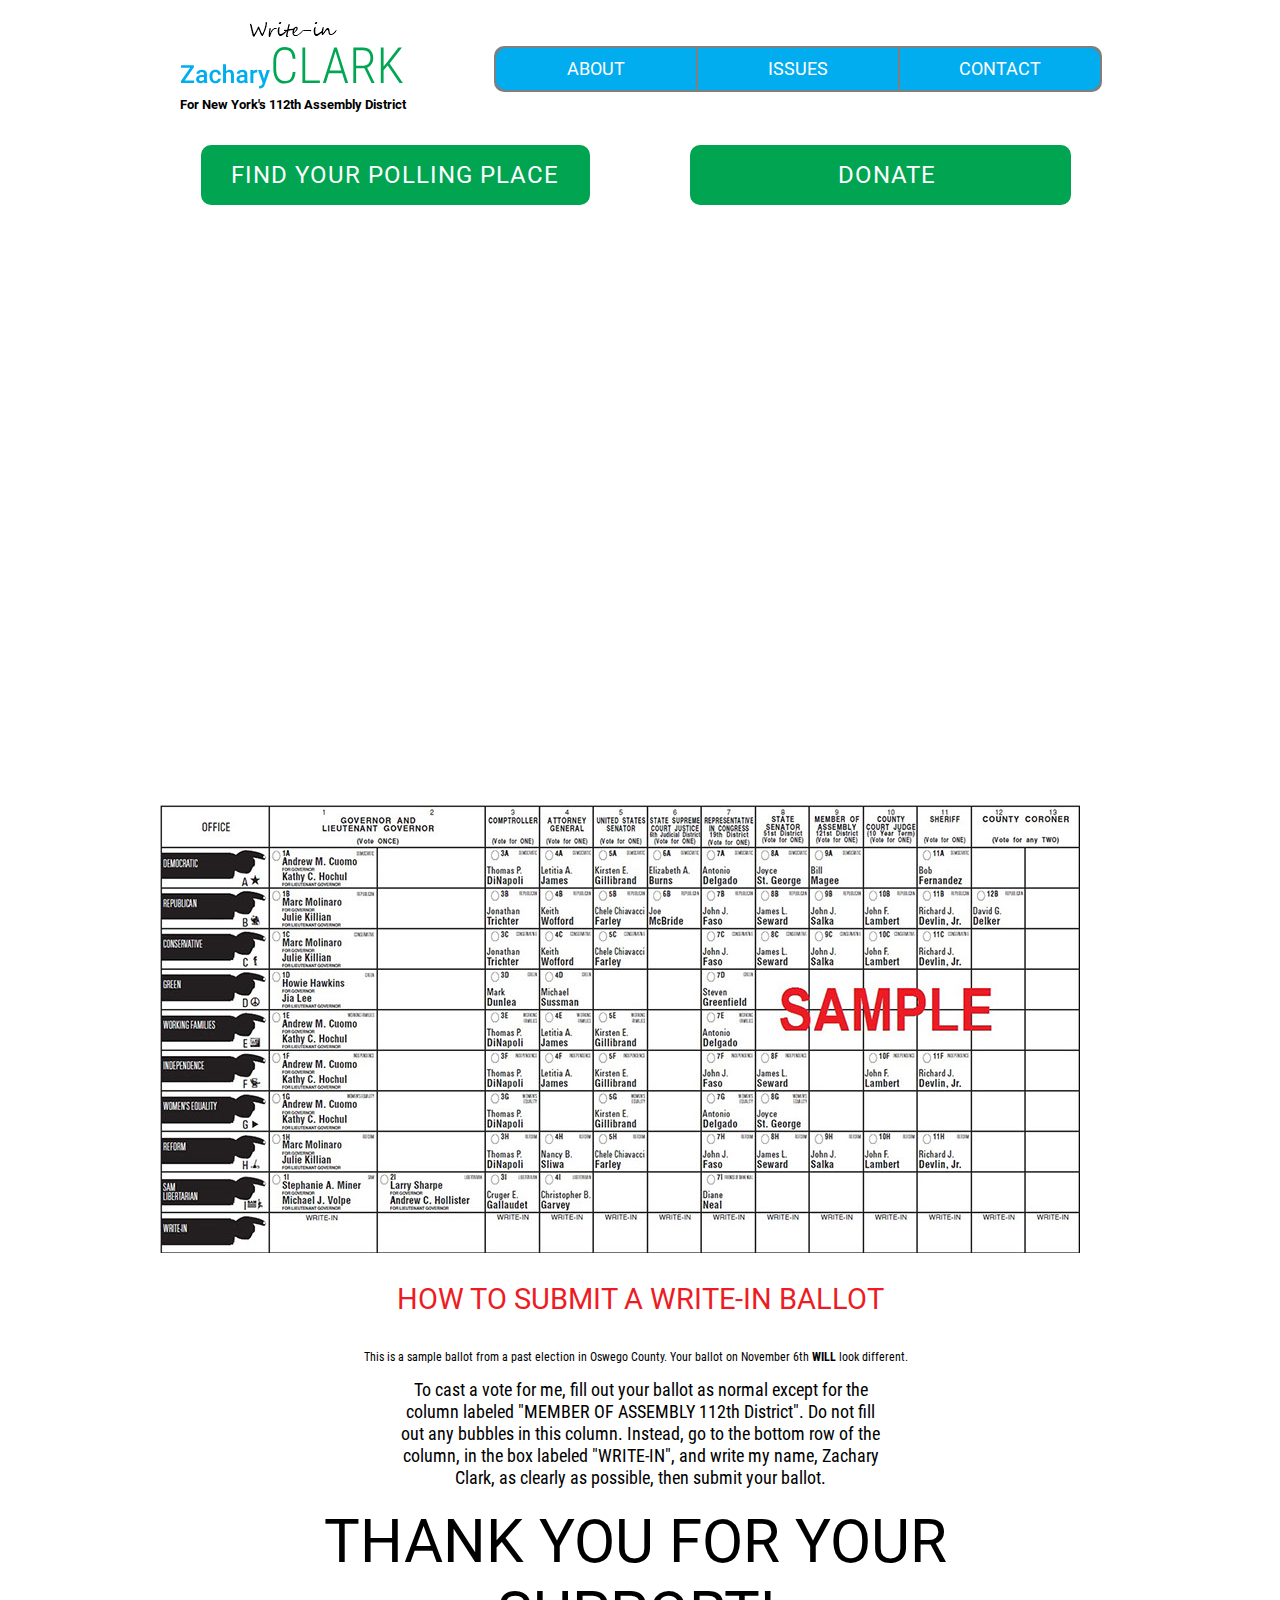
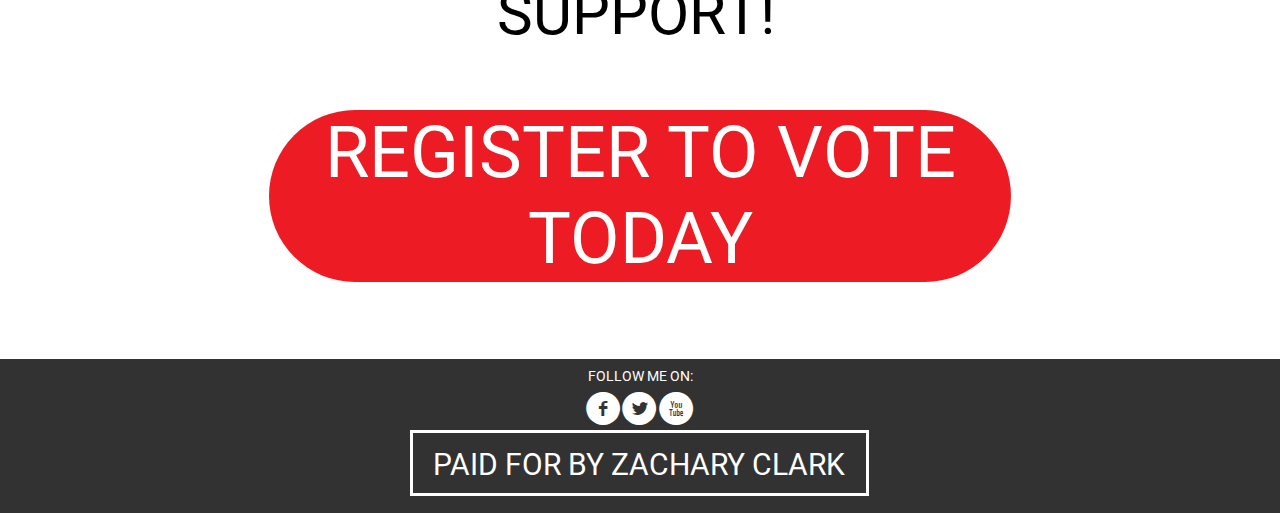
==== docs/index.html @ 94ec93c8 "Update index.html" ====
<!DOCTYPE html>
<html class="nojs html css_verticalspacer" lang="en-US">
 <head>

  <meta http-equiv="Content-type" content="text/html;charset=UTF-8"/>
  <meta name="generator" content="2018.1.0.386"/>
  <meta name="viewport" content="width=device-width, initial-scale=1.0"/>
  
  <script type="text/javascript">
   // Redirect to phone/tablet as necessary
(function(c,b,d){var a=function(){if(navigator.maxTouchPoints>1)return!0;if(window.matchMedia&&window.matchMedia("(-moz-touch-enabled)").matches)return!0;for(var a=["Webkit","Moz","O","ms","Khtml"],b=0,c=a.length;b<c;b++){var d=a[b]+"MaxTouchPoints";if(d in navigator&&navigator[d])return!0}try{return document.createEvent("TouchEvent"),!0}catch(f){}return!1}(),f=function(a){a+="=";for(var b=document.cookie.split(";"),c=0;c<b.length;c++){for(var d=b[c];d.charAt(0)==" ";)d=d.substring(1,d.length);if(d.indexOf(a)==
0)return d.substring(a.length,d.length)}return null};if(f("inbrowserediting")!="true"){var h,f=f("devicelock");f=="phone"&&d?h=d:f=="tablet"&&b&&(h=b);if(f!=c&&!h)if(window.matchMedia)window.matchMedia("(max-device-width: 415px)").matches&&d?h=d:window.matchMedia("(max-device-width: 960px)").matches&&b&&a&&(h=b);else{var c=Math.min(screen.width,screen.height)/(window.devicePixelRatio||1),f=window.screen.systemXDPI||0,g=window.screen.systemYDPI||0,f=f>0&&g>0?Math.min(screen.width/f,screen.height/g):
0;(c<=370||f!=0&&f<=3)&&d?h=d:c<=960&&b&&a&&(h=b)}if(h)document.location=h+(document.location.search||"")+(document.location.hash||""),document.write('<style type="text/css">body {visibility:hidden}</style>')}})("desktop","","phone/index.html");

// Update the 'nojs'/'js' class on the html node
document.documentElement.className = document.documentElement.className.replace(/\bnojs\b/g, 'js');

// Check that all required assets are uploaded and up-to-date
if(typeof Muse == "undefined") window.Muse = {}; window.Muse.assets = {"required":["museutils.js", "museconfig.js", "jquery.watch.js", "require.js", "index.css"], "outOfDate":[]};
</script>
  
  <link media="only screen and (max-width: 370px)" rel="alternate" href="http://ZacharyClarkForNY112.com/phone/index.html"/>
  <title>Home</title>
  <!-- CSS -->
  <link rel="stylesheet" type="text/css" href="css/site_global.css?crc=444006867"/>
  <link rel="stylesheet" type="text/css" href="css/master_a-master.css?crc=4269943017"/>
  <link rel="stylesheet" type="text/css" href="css/index.css?crc=145425367" id="pagesheet"/>
    <!--/*

*/
-->
 </head>
 <body>

  <div class="clearfix borderbox" id="page"><!-- group -->
   <div class="clearfix grpelem" id="ppu144"><!-- column -->
    <div class="clearfix colelem" id="pu144"><!-- group -->
     <div class="clip_frame grpelem" id="u144"><!-- svg -->
      <img class="svg svg_mar" id="u142" src="images/pasted-svg-125733x31.svg?crc=4185129026" onload="this.style.height=(this.offsetWidth*57/224)+'px'" alt="" data-mu-svgfallback="images/pasted%20svg%20125733x31_poster_.png?crc=4145776174" data-heightwidthratio="0.2544642857142857" data-image-width="224" data-image-height="57"/>
     </div>
     <div class="rounded-corners clearfix grpelem" id="u466"><!-- group -->
      <a class="nonblock nontext rounded-corners clearfix grpelem" id="u469" href="meet-zachary.html"><!-- group --><div class="clearfix grpelem" id="u478-4"><!-- content --><h1><span id="u478">ABOUT</span></h1></div></a>
      <a class="nonblock nontext clearfix grpelem" id="u472" href="issues.html"><!-- group --><div class="clearfix grpelem" id="u481-4"><!-- content --><h1><span id="u481">ISSUES</span></h1></div></a>
      <a class="nonblock nontext rounded-corners clearfix grpelem" id="u475" href="contact.html"><!-- group --><div class="clearfix grpelem" id="u490-4"><!-- content --><h1><span id="u490">CONTACT</span></h1></div></a>
     </div>
     <img class="grpelem" id="u493-4" alt="Write-in" src="images/u493-4.png?crc=529679732" data-image-width="147"/><!-- rasterized frame -->
     <div class="clearfix grpelem" id="u497-4"><!-- content -->
      <p>For New York's 112th Assembly District</p>
     </div>
     <a class="nonblock nontext Button ButtonSelected grpelem" id="buttonu421" href="index.html" data-visibility="changed" style="visibility:hidden"><!-- container box --></a>
    </div>
    <div class="clearfix colelem" id="pbuttonu445"><!-- group -->
     <a class="nonblock nontext Button rounded-corners clearfix grpelem" id="buttonu445" href="https://voterlookup.elections.ny.gov/votersearch.aspx" data-visibility="changed" style="visibility:hidden" data-sizePolicy="fluidWidth" data-pintopage="page_fixedCenter"><!-- container box --><div class="clearfix grpelem" id="u446-4"><!-- content --><h2>FIND YOUR POLLING PLACE</h2></div></a>
     <a class="nonblock nontext Button rounded-corners clearfix grpelem" id="buttonu439" href="http://paypal.me/ZacharyClarkForNY112" data-visibility="changed" style="visibility:hidden"><!-- container box --><div class="clearfix grpelem" id="u440-4"><!-- content --><h2>DONATE</h2></div></a>
    </div>
    <div align="center" style="color:#FFFFFF";><!-- group -->
     <h1>space</h1>
    </div>
    <div align="center" style="color:#FFFFFF";><!-- group -->
     <h1>space</h1>
    </div>
    <div align="center" style="color:#FFFFFF";><!-- group -->
     <h1>space</h1>
    </div>
    <div align="center" style="color:#FFFFFF";><!-- group -->
     <h1>space</h1>
    </div>
    <div align="center" style="color:#FFFFFF";><!-- group -->
     <h1>space</h1>
    </div>
    <div align="center" style="color:#FFFFFF";><!-- group -->
     <h1>space</h1>
    </div>
    <div align="center" style="color:#FFFFFF";><!-- group -->
     <h1>space</h1>
    </div>
    <div align="center" style="color:#FFFFFF";><!-- group -->
     <h1>space</h1>
    </div>
    <div align="center"><!-- image -->
      <iframe width="720" height="480" src="https://www.youtube.com/embed/7cshYTzBGks" frameborder="0" allow="accelerometer; autoplay; encrypted-media; gyroscope; picture-in-picture" allowfullscreen></iframe>
    </div>
    <div align="center" style="color:#FFFFFF";><!-- group -->
     <h1>space</h1>
    </div>
    <div align="center" style="color:#FFFFFF";><!-- group -->
     <h1>space</h1>
    </div>
    <div align="center" style="color:#FFFFFF";><!-- group -->
     <h1>space</h1>
    </div>
    <div class="clearfix colelem" id="pu585-4"><!-- group -->
      <img class="block" id="u548_img" src="images/sample%20ballot.jpg?crc=59678370" alt="" data-heightwidthratio="0.48695652173913045" data-image-width="920" data-image-height="448"/>
    </div>
    <div class="clearfix colelem" id="pu545-4"><!-- group -->
     <div class="clearfix grpelem" id="u545-4"><!-- content -->
      <h1>HOW TO SUBMIT A WRITE-IN BALLOT</h1>
     </div>
    </div>
    <div class="clearfix colelem" id="u558-6"><!-- content -->
     <h3>This is a sample ballot from a past election in Oswego County. Your ballot on November 6th <span id="u558-2">WILL</span> look different.</h3>
    </div>
    <div class="clearfix colelem" id="u568-4"><!-- content -->
     <p>To cast a vote for me, fill out your ballot as normal except for the column labeled &quot;MEMBER OF ASSEMBLY 112th District&quot;. Do not fill out any bubbles in this column. Instead, go to the bottom row of the column, in the box labeled &quot;WRITE-IN&quot;, and write my name, Zachary Clark, as clearly as possible, then submit your ballot.</p>
    </div>
    <div class="clearfix colelem" id="u571-4"><!-- content -->
     <p>THANK YOU FOR YOUR SUPPORT!</p>
    </div>
    <div class="rounded-corners clearfix colelem" id="u578"><!-- group -->
     <a class="nonblock nontext clearfix grpelem" id="u581-4" href="https://voterreg.dmv.ny.gov/MotorVoter/"><!-- content --><h2><span id="u581">REGISTER TO VOTE TODAY</span></h2></a>
    </div>
   </div>
   <div class="verticalspacer" data-offset-top="1264" data-content-above-spacer="1263" data-content-below-spacer="154" data-sizePolicy="fixed" data-pintopage="page_fixedLeft"></div>
   <div class="browser_width grpelem" id="u427-bw">
    <div id="u427"><!-- column -->
     <div class="clearfix" id="u427_align_to_page">
      <div class="clearfix colelem" id="u1138-4"><!-- content -->
       <p><span id="u1138">FOLLOW ME ON:</span></p>
      </div>
      <div class="clearfix colelem" id="pu430"><!-- group -->
       <div class="grpelem" id="u430"><!-- simple frame --></div>
       <div class="clearfix grpelem" id="u433-4"><!-- content -->
        <p>PAID FOR BY ZACHARY CLARK</p>
       </div>
       <div class="clearfix grpelem" id="u1147-4"><!-- content -->
        <p>l</p>
       </div>
       <div class="clearfix grpelem" id="u1164-4"><!-- content -->
        <p>x</p>
       </div>
       <div class="clearfix grpelem" id="u1167-4"><!-- content -->
        <p>f</p>
       </div>
      </div>
     </div>
    </div>
   </div>
  </div>
  <!-- Other scripts -->
  <script type="text/javascript">
   // Decide whether to suppress missing file error or not based on preference setting
var suppressMissingFileError = false
</script>
  <script type="text/javascript">
   window.Muse.assets.check=function(c){if(!window.Muse.assets.checked){window.Muse.assets.checked=!0;var b={},d=function(a,b){if(window.getComputedStyle){var c=window.getComputedStyle(a,null);return c&&c.getPropertyValue(b)||c&&c[b]||""}if(document.documentElement.currentStyle)return(c=a.currentStyle)&&c[b]||a.style&&a.style[b]||"";return""},a=function(a){if(a.match(/^rgb/))return a=a.replace(/\s+/g,"").match(/([\d\,]+)/gi)[0].split(","),(parseInt(a[0])<<16)+(parseInt(a[1])<<8)+parseInt(a[2]);if(a.match(/^\#/))return parseInt(a.substr(1),
16);return 0},f=function(f){for(var g=document.getElementsByTagName("link"),j=0;j<g.length;j++)if("text/css"==g[j].type){var l=(g[j].href||"").match(/\/?css\/([\w\-]+\.css)\?crc=(\d+)/);if(!l||!l[1]||!l[2])break;b[l[1]]=l[2]}g=document.createElement("div");g.className="version";g.style.cssText="display:none; width:1px; height:1px;";document.getElementsByTagName("body")[0].appendChild(g);for(j=0;j<Muse.assets.required.length;){var l=Muse.assets.required[j],k=l.match(/([\w\-\.]+)\.(\w+)$/),i=k&&k[1]?
k[1]:null,k=k&&k[2]?k[2]:null;switch(k.toLowerCase()){case "css":i=i.replace(/\W/gi,"_").replace(/^([^a-z])/gi,"_$1");g.className+=" "+i;i=a(d(g,"color"));k=a(d(g,"backgroundColor"));i!=0||k!=0?(Muse.assets.required.splice(j,1),"undefined"!=typeof b[l]&&(i!=b[l]>>>24||k!=(b[l]&16777215))&&Muse.assets.outOfDate.push(l)):j++;g.className="version";break;case "js":j++;break;default:throw Error("Unsupported file type: "+k);}}c?c().jquery!="1.8.3"&&Muse.assets.outOfDate.push("jquery-1.8.3.min.js"):Muse.assets.required.push("jquery-1.8.3.min.js");
g.parentNode.removeChild(g);if(Muse.assets.outOfDate.length||Muse.assets.required.length)g="Some files on the server may be missing or incorrect. Clear browser cache and try again. If the problem persists please contact website author.",f&&Muse.assets.outOfDate.length&&(g+="\nOut of date: "+Muse.assets.outOfDate.join(",")),f&&Muse.assets.required.length&&(g+="\nMissing: "+Muse.assets.required.join(",")),suppressMissingFileError?(g+="\nUse SuppressMissingFileError key in AppPrefs.xml to show missing file error pop up.",console.log(g)):alert(g)};location&&location.search&&location.search.match&&location.search.match(/muse_debug/gi)?
setTimeout(function(){f(!0)},5E3):f()}};
var muse_init=function(){require.config({baseUrl:""});require(["jquery","museutils","whatinput","jquery.watch"],function(c){var $ = c;$(document).ready(function(){try{
window.Muse.assets.check($);/* body */
Muse.Utils.transformMarkupToFixBrowserProblemsPreInit();/* body */
Muse.Utils.prepHyperlinks(true);/* body */
Muse.Utils.resizeHeight('.browser_width');/* resize height */
Muse.Utils.requestAnimationFrame(function() { $('body').addClass('initialized'); });/* mark body as initialized */
Muse.Utils.makeButtonsVisibleAfterSettingMinWidth();/* body */
Muse.Utils.fullPage('#page');/* 100% height page */
Muse.Utils.showWidgetsWhenReady();/* body */
Muse.Utils.transformMarkupToFixBrowserProblems();/* body */
}catch(b){if(b&&"function"==typeof b.notify?b.notify():Muse.Assert.fail("Error calling selector function: "+b),false)throw b;}})})};

</script>
  <!-- RequireJS script -->
  <script src="scripts/require.js?crc=7928878" type="text/javascript" async data-main="scripts/museconfig.js?crc=4286661555" onload="if (requirejs) requirejs.onError = function(requireType, requireModule) { if (requireType && requireType.toString && requireType.toString().indexOf && 0 <= requireType.toString().indexOf('#scripterror')) window.Muse.assets.check(); }" onerror="window.Muse.assets.check();"></script>
   </body>
</html>
---- docs/css/site_global.css ----
html{min-height:100%;min-width:100%;-ms-text-size-adjust:none;}body,div,dl,dt,dd,ul,ol,li,nav,h1,h2,h3,h4,h5,h6,pre,code,form,fieldset,legend,input,button,textarea,p,blockquote,th,td,a{margin:0px;padding:0px;border-width:0px;border-style:solid;border-color:transparent;-webkit-transform-origin:left top;-ms-transform-origin:left top;-o-transform-origin:left top;transform-origin:left top;background-repeat:no-repeat;}button.submit-btn{-moz-box-sizing:content-box;-webkit-box-sizing:content-box;box-sizing:content-box;}.transition{-webkit-transition-property:background-image,background-position,background-color,border-color,border-radius,color,font-size,font-style,font-weight,letter-spacing,line-height,text-align,box-shadow,text-shadow,opacity;transition-property:background-image,background-position,background-color,border-color,border-radius,color,font-size,font-style,font-weight,letter-spacing,line-height,text-align,box-shadow,text-shadow,opacity;}.transition *{-webkit-transition:inherit;transition:inherit;}table{border-collapse:collapse;border-spacing:0px;}fieldset,img{border:0px;border-style:solid;-webkit-transform-origin:left top;-ms-transform-origin:left top;-o-transform-origin:left top;transform-origin:left top;}address,caption,cite,code,dfn,em,strong,th,var,optgroup{font-style:inherit;font-weight:inherit;}del,ins{text-decoration:none;}li{list-style:none;}caption,th{text-align:left;}h1,h2,h3,h4,h5,h6{font-size:100%;font-weight:inherit;}input,button,textarea,select,optgroup,option{font-family:inherit;font-size:inherit;font-style:inherit;font-weight:inherit;}.form-grp input,.form-grp textarea{-webkit-appearance:none;-webkit-border-radius:0;}body{font-family:Arial, Helvetica Neue, Helvetica, sans-serif;text-align:left;font-size:14px;line-height:17px;word-wrap:break-word;text-rendering:optimizeLegibility;-moz-font-feature-settings:'liga';-ms-font-feature-settings:'liga';-webkit-font-feature-settings:'liga';font-feature-settings:'liga';}a:link{color:#0000FF;text-decoration:underline;}a:visited{color:#800080;text-decoration:underline;}a:hover{color:#0000FF;text-decoration:underline;}a:active{color:#EE0000;text-decoration:underline;}a.nontext{color:black;text-decoration:none;font-style:normal;font-weight:normal;}.normal_text{color:#000000;direction:ltr;font-family:Arial, Helvetica Neue, Helvetica, sans-serif;font-size:14px;font-style:normal;font-weight:normal;letter-spacing:0px;line-height:17px;text-align:left;text-decoration:none;text-indent:0px;text-transform:none;vertical-align:0px;padding:0px;}.list0 li:before{position:absolute;right:100%;letter-spacing:0px;text-decoration:none;font-weight:normal;font-style:normal;}.rtl-list li:before{right:auto;left:100%;}.nls-None > li:before,.nls-None .list3 > li:before,.nls-None .list6 > li:before{margin-right:6px;content:'•';}.nls-None .list1 > li:before,.nls-None .list4 > li:before,.nls-None .list7 > li:before{margin-right:6px;content:'○';}.nls-None,.nls-None .list1,.nls-None .list2,.nls-None .list3,.nls-None .list4,.nls-None .list5,.nls-None .list6,.nls-None .list7,.nls-None .list8{padding-left:34px;}.nls-None.rtl-list,.nls-None .list1.rtl-list,.nls-None .list2.rtl-list,.nls-None .list3.rtl-list,.nls-None .list4.rtl-list,.nls-None .list5.rtl-list,.nls-None .list6.rtl-list,.nls-None .list7.rtl-list,.nls-None .list8.rtl-list{padding-left:0px;padding-right:34px;}.nls-None .list2 > li:before,.nls-None .list5 > li:before,.nls-None .list8 > li:before{margin-right:6px;content:'-';}.nls-None.rtl-list > li:before,.nls-None .list1.rtl-list > li:before,.nls-None .list2.rtl-list > li:before,.nls-None .list3.rtl-list > li:before,.nls-None .list4.rtl-list > li:before,.nls-None .list5.rtl-list > li:before,.nls-None .list6.rtl-list > li:before,.nls-None .list7.rtl-list > li:before,.nls-None .list8.rtl-list > li:before{margin-right:0px;margin-left:6px;}.TabbedPanelsTab{white-space:nowrap;}.MenuBar .MenuBarView,.MenuBar .SubMenuView{display:block;list-style:none;}.MenuBar .SubMenu{display:none;position:absolute;}.NoWrap{white-space:nowrap;word-wrap:normal;}.rootelem{margin-left:auto;margin-right:auto;}.colelem{display:inline;float:left;clear:both;}.clearfix:after{content:"\0020";visibility:hidden;display:block;height:0px;clear:both;}*:first-child+html .clearfix{zoom:1;}.clip_frame{overflow:hidden;}.popup_anchor{position:relative;width:0px;height:0px;}.allow_click_through *{pointer-events:auto;}.popup_element{z-index:100000;}.svg{display:block;vertical-align:top;}span.wrap{content:'';clear:left;display:block;}span.actAsInlineDiv{display:inline-block;}.position_content,.excludeFromNormalFlow{float:left;}.preload_images{position:absolute;overflow:hidden;left:-9999px;top:-9999px;height:1px;width:1px;}.preload{height:1px;width:1px;}.animateStates{-webkit-transition:0.3s ease-in-out;-moz-transition:0.3s ease-in-out;-o-transition:0.3s ease-in-out;transition:0.3s ease-in-out;}[data-whatinput="mouse"] *:focus,[data-whatinput="touch"] *:focus,input:focus,textarea:focus{outline:none;}textarea{resize:none;overflow:auto;}.allow_click_through,.fld-prompt{pointer-events:none;}.wrapped-input{position:absolute;top:0px;left:0px;background:transparent;border:none;}.submit-btn{z-index:50000;cursor:pointer;}.anchor_item{width:22px;height:18px;}.MenuBar .SubMenuVisible,.MenuBarVertical .SubMenuVisible,.MenuBar .SubMenu .SubMenuVisible,.popup_element.Active,span.actAsPara,.actAsDiv,a.nonblock.nontext,img.block{display:block;}.widget_invisible,.js .invi,.js .mse_pre_init{visibility:hidden;}.ose_ei{visibility:hidden;z-index:0;}.no_vert_scroll{overflow-y:hidden;}.always_vert_scroll{overflow-y:scroll;}.always_horz_scroll{overflow-x:scroll;}.fullscreen{overflow:hidden;left:0px;top:0px;position:fixed;height:100%;width:100%;-moz-box-sizing:border-box;-webkit-box-sizing:border-box;-ms-box-sizing:border-box;box-sizing:border-box;}.fullwidth{position:absolute;}.borderbox{-moz-box-sizing:border-box;-webkit-box-sizing:border-box;-ms-box-sizing:border-box;box-sizing:border-box;}.scroll_wrapper{position:absolute;overflow:auto;left:0px;right:0px;top:0px;bottom:0px;padding-top:0px;padding-bottom:0px;margin-top:0px;margin-bottom:0px;}.browser_width > *{position:absolute;left:0px;right:0px;}.grpelem,.accordion_wrapper{display:inline;float:left;}.fld-checkbox input[type=checkbox],.fld-radiobutton input[type=radio]{position:absolute;overflow:hidden;clip:rect(0px, 0px, 0px, 0px);height:1px;width:1px;margin:-1px;padding:0px;border:0px;}.fld-checkbox input[type=checkbox] + label,.fld-radiobutton input[type=radio] + label{display:inline-block;background-repeat:no-repeat;cursor:pointer;float:left;width:100%;height:100%;}.pointer_cursor,.fld-recaptcha-mode,.fld-recaptcha-refresh,.fld-recaptcha-help{cursor:pointer;}p,h1,h2,h3,h4,h5,h6,ol,ul,span.actAsPara{max-height:1000000px;}.superscript{vertical-align:super;font-size:66%;line-height:0px;}.subscript{vertical-align:sub;font-size:66%;line-height:0px;}.horizontalSlideShow{-ms-touch-action:pan-y;touch-action:pan-y;}.verticalSlideShow{-ms-touch-action:pan-x;touch-action:pan-x;}.colelem100,.verticalspacer{clear:both;}.list0 li,.MenuBar .MenuItemContainer,.SlideShowContentPanel .fullscreen img,.css_verticalspacer .verticalspacer{position:relative;}.popup_element.Inactive,.js .disn,.js .an_invi,.hidden,.breakpoint{display:none;}#muse_css_mq{position:absolute;display:none;background-color:#FFFFFE;}.fluid_height_spacer{width:0.01px;}.muse_check_css{display:none;position:fixed;}@media screen and (-webkit-min-device-pixel-ratio:0){body{text-rendering:auto;}}
---- docs/css/master_a-master.css ----
#buttonu421.ButtonSelected,#u144{background-color:transparent;}#u142{display:block;}#u466{border-style:solid;border-width:2px;border-color:#7F7F7F;background-color:#7F7F7F;border-radius:10px;}#u469{background-color:#01ACEF;border-radius:10px 0px 0px 10px ;}#u472{background-color:#01ACEF;}#u475{background-color:#01ACEF;border-radius:0px 10px 10px 0px ;}#u469:hover,#u472:hover,#u475:hover{background-color:#7F7F7F;}#u478-4,#u481-4,#u490-4{background-color:transparent;color:#FFFFFF;text-align:center;font-size:18px;line-height:22px;font-family:'__Roboto_5';font-weight:400;}#u493-4{display:block;vertical-align:top;}#u497-4{background-color:transparent;line-height:16px;font-size:13px;font-family:'__Roboto_5';font-weight:700;}#buttonu421{border-color:#787878;background-color:transparent;opacity:0;-ms-filter:"progid:DXImageTransform.Microsoft.Alpha(Opacity=0)";filter:alpha(opacity=0);}#buttonu421:hover{background-color:#141414;}#u427{background-color:#323232;}#u427_align_to_page{max-width:960px;}#u1138-4{background-color:transparent;color:#FFFFFF;text-align:center;font-family:'__Roboto_5';font-weight:400;}#u478,#u481,#u490,#u1138{color:#FFFFFF;}#u430{border-style:solid;border-width:3px;border-color:#FFFFFF;background-color:transparent;}#u433-4{background-color:transparent;color:#FFFFFF;text-align:center;font-size:30px;line-height:36px;font-family:'__Roboto_5';font-weight:400;}#u1147-4{background-color:transparent;text-align:center;font-size:48px;color:#FFFFFF;letter-spacing:1px;line-height:58px;font-family:'__Socialico_5';font-weight:400;}#u1164-4{background-color:transparent;text-align:center;font-size:48px;color:#FFFFFF;letter-spacing:1px;line-height:58px;font-family:'__Socialico_5';font-weight:400;}#u1167-4{background-color:transparent;text-align:center;font-size:48px;color:#FFFFFF;letter-spacing:1px;line-height:58px;font-family:'__Socialico_5';font-weight:400;}#u1147-4:hover p,#u1164-4:hover p,#u1167-4:hover p{color:#FFFFFF;visibility:inherit;}
---- docs/css/index.css ----
/*

*/
.version.index{color:#000008;background-color:#AB03D7;}#page{z-index:1;min-height:1494px;background-image:none;border-width:0px;border-color:#000000;background-color:transparent;width:100%;max-width:960px;margin-left:auto;margin-right:auto;}#ppu144{z-index:0;margin-right:-10000px;margin-top:20px;width:95.84%;}#pu144{z-index:2;width:100%;left:0%;margin-left:2.18%;}#u144{z-index:2;position:relative;margin-right:-10000px;margin-top:20px;width:24.24%;}#u142{z-index:3;margin-bottom:-0.4484304932735426%;width:100.45%;}#u466{z-index:10;position:relative;margin-right:-10000px;margin-top:26px;width:65.66%;left:34.14%;}#u469{z-index:11;position:relative;margin-right:-10000px;width:33.12%;}#u478-4{z-index:14;min-height:42px;margin-bottom:-10px;position:relative;margin-right:-10000px;margin-top:10px;width:100%;}#u472{z-index:12;position:relative;margin-right:-10000px;width:33.12%;left:33.45%;}#u481-4{z-index:18;min-height:42px;margin-bottom:-10px;position:relative;margin-right:-10000px;margin-top:10px;width:100%;}#u475{z-index:13;position:relative;margin-right:-10000px;width:33.12%;left:66.89%;}#u469:hover,#u472:hover,#u475:hover{min-height:0px;width:33.12%;margin:0px -10000px 0px 0%;}#u490-4{z-index:22;min-height:42px;margin-bottom:-10px;position:relative;margin-right:-10000px;margin-top:10px;width:100%;}#u493-4{z-index:26;position:relative;margin-right:-10000px;width:15.98%;left:4.14%;}#u497-4{z-index:30;min-height:37px;position:relative;margin-right:-10000px;margin-top:77px;width:26.53%;}#buttonu421{z-index:34;height:96px;position:relative;margin-right:-10000px;width:24.79%;}.ie #buttonu421{background-color:#FFFFFF;opacity:0.01;-ms-filter:"progid:DXImageTransform.Microsoft.Alpha(Opacity=1)";filter:alpha(opacity=1);}#buttonu421:hover,#buttonu421.ButtonSelected{height:96px;min-height:0px;width:24.79%;margin:0px -10000px 0px 0%;}.ie #buttonu421.ButtonSelected{background-color:#FFFFFF;opacity:0.01;-ms-filter:"progid:DXImageTransform.Microsoft.Alpha(Opacity=1)";filter:alpha(opacity=1);}#pbuttonu445{z-index:56;margin-top:11px;width:94.57%;}#buttonu445{z-index:56;border-color:#787878;background-color:#01A451;border-radius:10px;padding-bottom:15px;position:relative;margin-right:-10000px;width:44.72%;margin-left:32.82%;left:-245px;}#buttonu445:hover{background-color:#7F7F7F;min-height:0px;width:44.72%;left:-245px;margin:0px -10000px 0px 32.816091961033344%;}#buttonu445.ButtonSelected{background-color:#01A451;min-height:0px;width:44.72%;left:-245px;margin:0px -10000px 0px 32.816091961033344%;}#u446-4{z-index:57;min-height:23px;background-color:transparent;text-align:center;font-size:24px;color:#FFFFFF;letter-spacing:1px;line-height:29px;font-family:'__Roboto_5';font-weight:400;position:relative;margin-right:-10000px;margin-top:16px;width:92.55%;left:3.6%;}#buttonu445:hover #u446-4{padding-top:0px;padding-bottom:0px;min-height:23px;width:92.55%;margin:16px -10000px 0px 0%;}#buttonu445.ButtonSelected #u446-4{padding-top:0px;padding-bottom:0px;min-height:23px;width:92.55%;margin:16px -10000px 0px 0%;}#buttonu445:hover #u446-4 p,#buttonu445:hover #u446-4 h2,#buttonu445.ButtonSelected #u446-4 p,#buttonu445.ButtonSelected #u446-4 h2{color:#FFFFFF;visibility:inherit;}#buttonu439{z-index:51;border-color:#787878;background-color:#01A451;border-radius:10px;padding-bottom:15px;position:relative;margin-right:-10000px;width:43.8%;left:56.21%;margin-left:4.72%;}#buttonu439:hover{background-color:#7F7F7F;min-height:0px;width:43.8%;margin:0px -10000px 0px 4.712643727233397%;}#buttonu439.ButtonSelected{background-color:#01A451;min-height:0px;width:43.8%;left:0%;margin:0px -10000px 0px 4.712643727233397%;}#u440-4{z-index:52;min-height:23px;background-color:transparent;text-align:center;font-size:24px;color:#FFFFFF;letter-spacing:1px;line-height:29px;font-family:'__Roboto_5';font-weight:400;position:relative;margin-right:-10000px;margin-top:16px;width:31.24%;left:35.96%;}#buttonu439:hover #u440-4{padding-top:0px;padding-bottom:0px;min-height:23px;width:31.24%;margin:16px -10000px 0px 0%;}#buttonu439.ButtonSelected #u440-4{padding-top:0px;padding-bottom:0px;min-height:23px;width:31.24%;margin:16px -10000px 0px 0%;}#buttonu439:hover #u440-4 p,#buttonu439:hover #u440-4 h2,#buttonu439.ButtonSelected #u440-4 p,#buttonu439.ButtonSelected #u440-4 h2{color:#FFFFFF;visibility:inherit;}#pu545-4{z-index:61;margin-top:29px;width:100%;left:0%;margin-left:2.18%;}#u545-4{z-index:61;min-height:68px;background-color:transparent;color:#ED1C24;text-align:center;font-size:29px;line-height:35px;font-family:'__Roboto_5';font-weight:400;position:relative;margin-right:-10000px;width:53.37%;left:23.37%;}#u548{z-index:65;background-color:transparent;position:relative;margin-right:-10000px;margin-top:50px;width:100%;}#u548_img{width:100%;}#u558-6{z-index:67;min-height:29px;background-color:transparent;text-align:center;font-size:12px;line-height:14px;font-family:'__Roboto Condensed_5';font-weight:400;position:relative;width:94.57%;left:0%;margin-left:4.46%;}#u558-2{font-weight:700;}#u568-4{z-index:73;min-height:78px;background-color:transparent;text-align:center;font-size:18px;line-height:22px;font-family:'__Roboto Condensed_5';font-weight:400;position:relative;width:53.37%;left:0%;margin-left:25.55%;}#u571-4{z-index:77;min-height:142px;background-color:transparent;text-align:center;font-size:60px;line-height:72px;font-family:'__Roboto_5';font-weight:400;margin-top:17px;position:relative;width:94.68%;left:0%;margin-left:4.35%;}#u578{z-index:81;background-color:#ED1C24;border-radius:150px;margin-top:60px;position:relative;width:80.66%;left:0%;margin-left:11.85%;}#u578:hover{background-color:#7F7F7F;min-height:0px;width:80.66%;margin:60px 0px 0px 11.847826069072678%;}#u581-4{z-index:82;min-height:159px;background-color:transparent;color:#FFFFFF;text-align:center;font-size:72px;line-height:86px;font-family:'__Roboto_5';font-weight:400;position:relative;margin-right:-10000px;width:100%;}#u581{font-size:72px;}.css_verticalspacer .verticalspacer{height:calc(100vh - 1417px);}#u427_align_to_page{margin-left:auto;margin-right:auto;position:relative;padding-top:9px;padding-bottom:6px;}#u1138-4{z-index:35;min-height:1px;position:relative;width:95.84%;left:2.09%;}#pu430{z-index:5;top:-4px;margin-bottom:-4px;position:relative;width:100%;}#u430{z-index:5;height:60px;position:relative;margin-right:-10000px;margin-top:49px;width:47.19%;left:26.05%;}#u433-4{z-index:6;min-height:60px;position:relative;margin-right:-10000px;margin-top:66px;width:95.84%;left:1.98%;}#u1147-4{z-index:39;min-height:37px;position:relative;margin-right:-10000px;width:4.48%;left:47.71%;}#u1164-4{z-index:43;min-height:37px;position:relative;margin-right:-10000px;width:4.48%;left:51.57%;}#u1167-4{z-index:47;min-height:37px;position:relative;margin-right:-10000px;width:4.48%;left:43.96%;}#u1147-4:hover,#u1164-4:hover,#u1167-4:hover{padding-top:0px;padding-bottom:0px;min-height:37px;width:4.48%;margin:0px -10000px 0px 0%;}.js body{visibility:hidden;}.js body.initialized{visibility:visible;}#u427,#u427-bw{z-index:4;min-height:154px;}#muse_css_mq,.html{background-color:#FFFFFF;}body{position:relative;min-width:320px;}.verticalspacer{min-height:77px;}@font-face{font-family:'__Roboto Condensed_5';src:url('../fonts/roboto-condensed-v16-latin-700.eot');src:local('☺'), url('../fonts/roboto-condensed-v16-latin-700.woff') format('woff'), url('../fonts/roboto-condensed-v16-latin-700.svg') format('svg');font-weight:700;font-style:normal;}@font-face{font-family:'__Roboto_5';src:url('../fonts/roboto-v18-latin-regular.eot');src:local('☺'), url('../fonts/roboto-v18-latin-regular.woff') format('woff'), url('../fonts/roboto-v18-latin-regular.svg') format('svg');font-weight:400;font-style:normal;}@font-face{font-family:'__Roboto_5';src:url('../fonts/roboto-v18-latin-700.eot');src:local('☺'), url('../fonts/roboto-v18-latin-700.woff') format('woff'), url('../fonts/roboto-v18-latin-700.svg') format('svg');font-weight:700;font-style:normal;}@font-face{font-family:'__Roboto Condensed_5';src:url('../fonts/roboto-condensed-v16-latin-regular.eot');src:local('☺'), url('../fonts/roboto-condensed-v16-latin-regular.woff') format('woff'), url('../fonts/roboto-condensed-v16-latin-regular.svg') format('svg');font-weight:400;font-style:normal;}@font-face{font-family:'__Socialico_5';src:url('../fonts/socialico-webfont.eot');src:local('☺'), url('../fonts/socialico-webfont.woff') format('woff'), url('../fonts/socialico-webfont.svg') format('svg');font-weight:400;font-style:normal;}
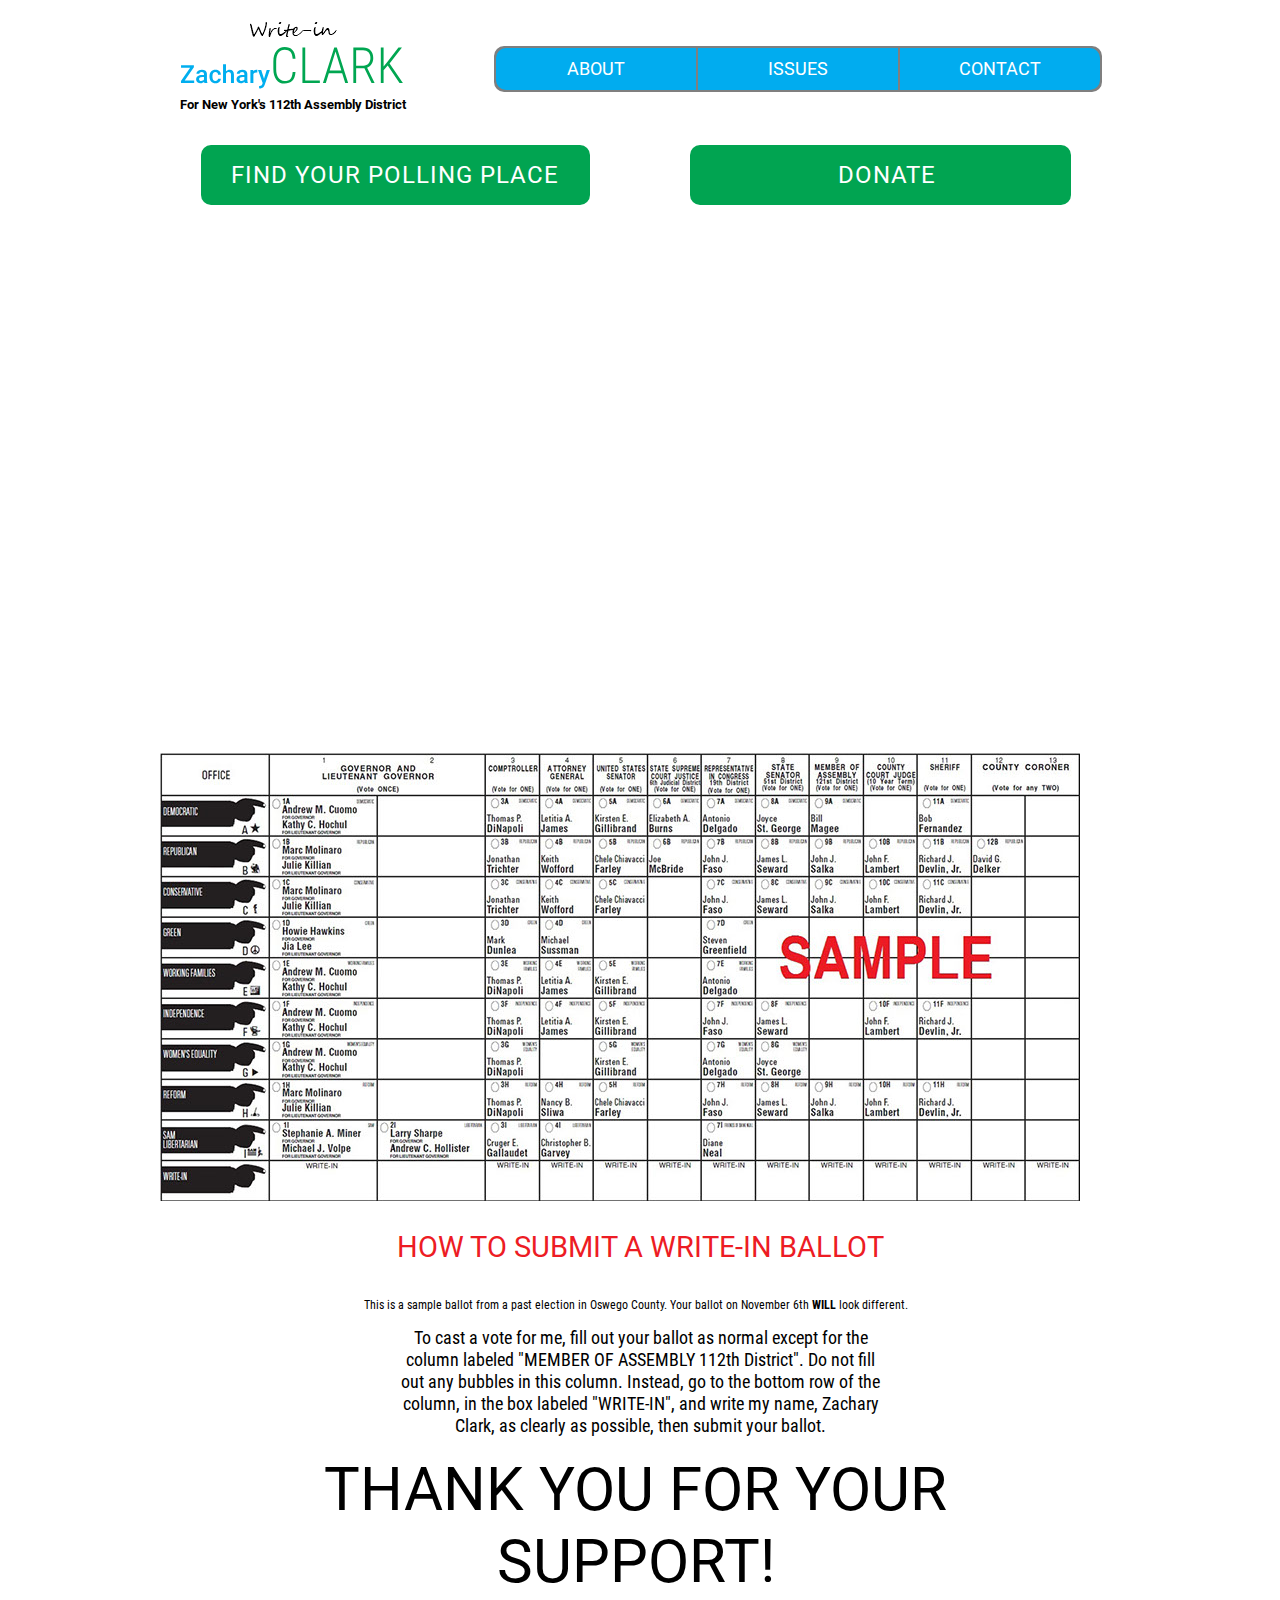
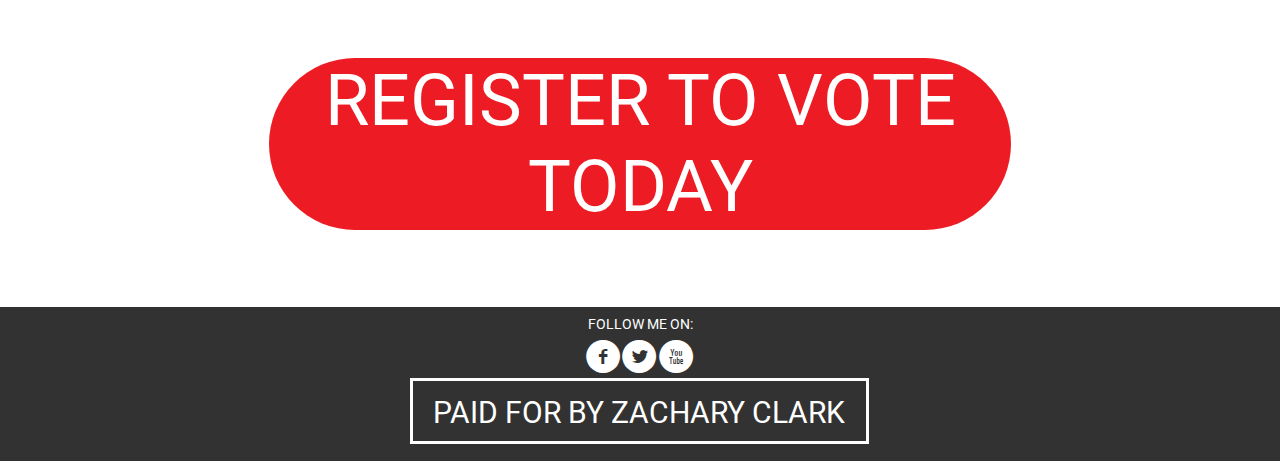
==== commit 4e3dc2f8: "Update index.html" ====
--- a/docs/index.html
+++ b/docs/index.html
@@ -78,7 +78,7 @@
      <h1>space</h1>
     </div>
     <div align="center"><!-- image -->
-      <iframe width="720" height="480" src="https://www.youtube.com/embed/7cshYTzBGks" frameborder="0" allow="accelerometer; autoplay; encrypted-media; gyroscope; picture-in-picture" allowfullscreen></iframe>
+      <iframe width="854" height="428" src="https://www.youtube.com/embed/7cshYTzBGks" frameborder="0" allow="accelerometer; autoplay; encrypted-media; gyroscope; picture-in-picture" allowfullscreen></iframe>
     </div>
     <div align="center" style="color:#FFFFFF";><!-- group -->
      <h1>space</h1>
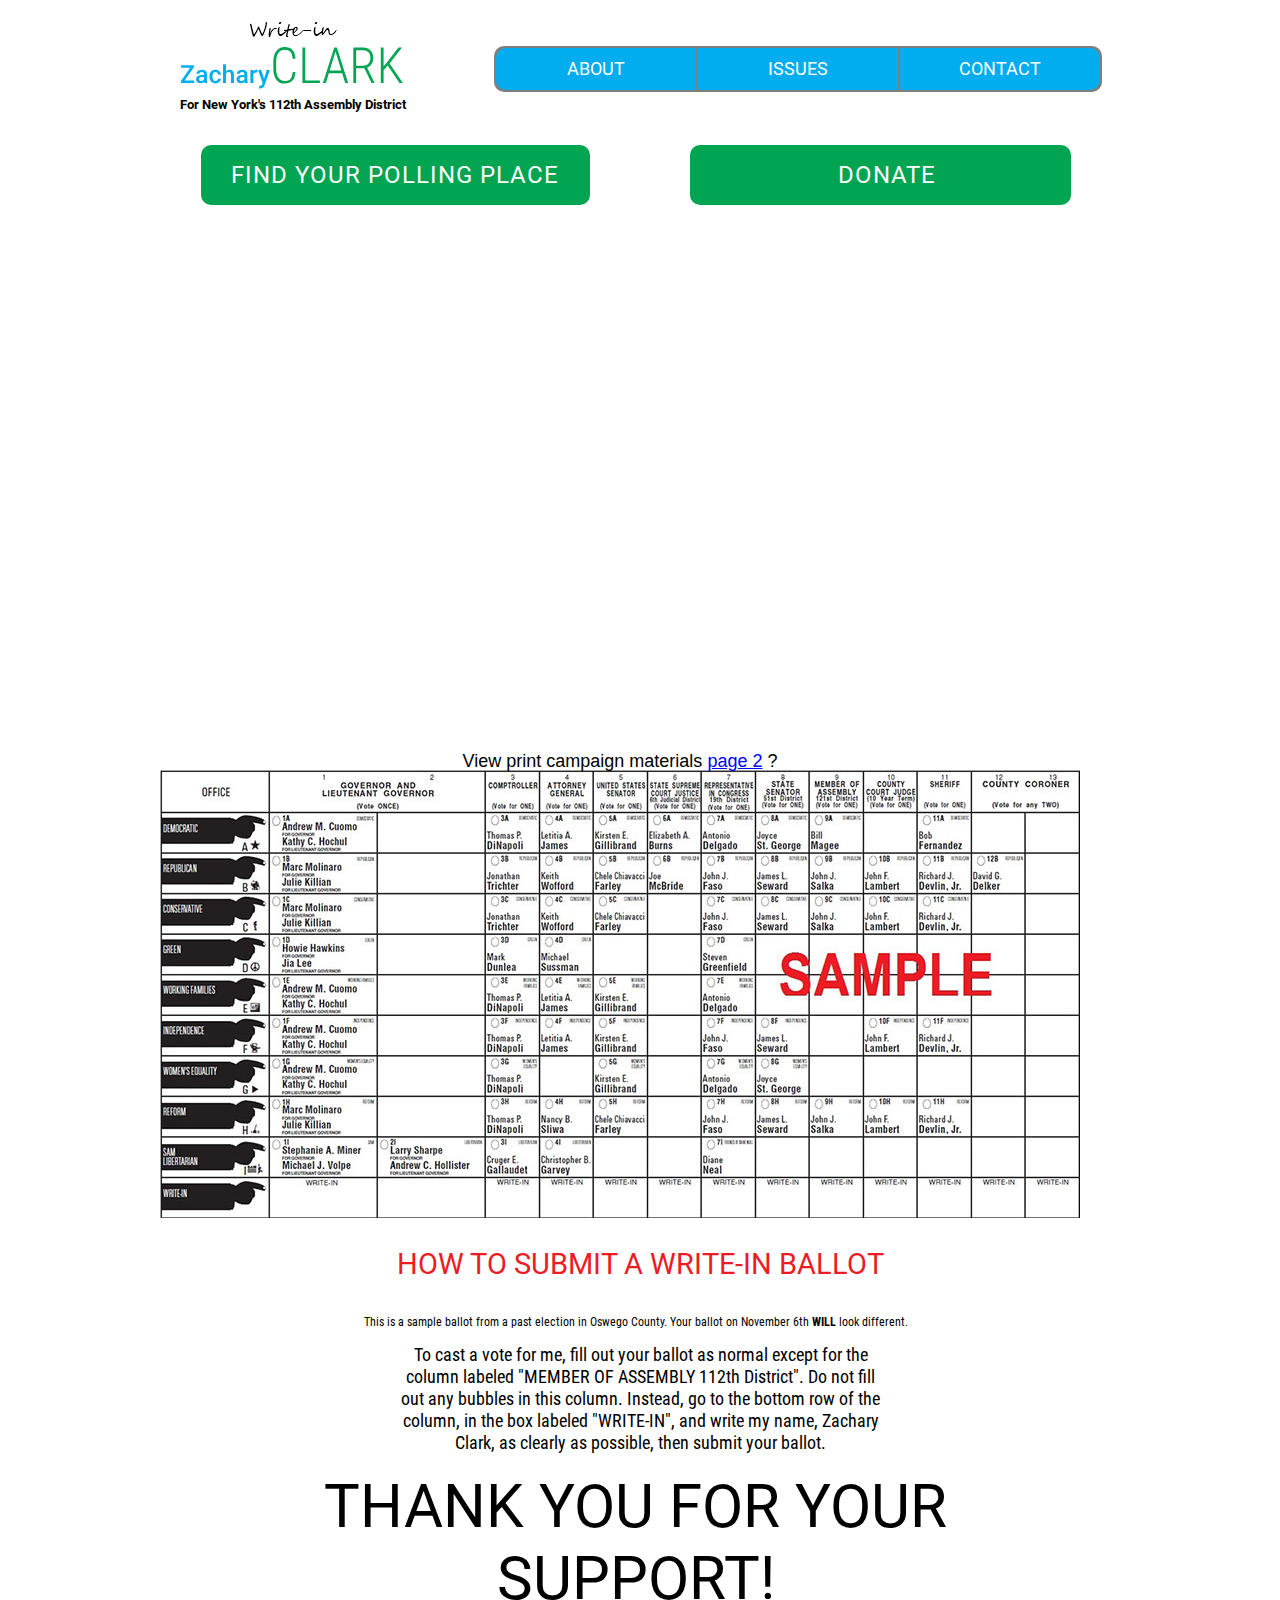
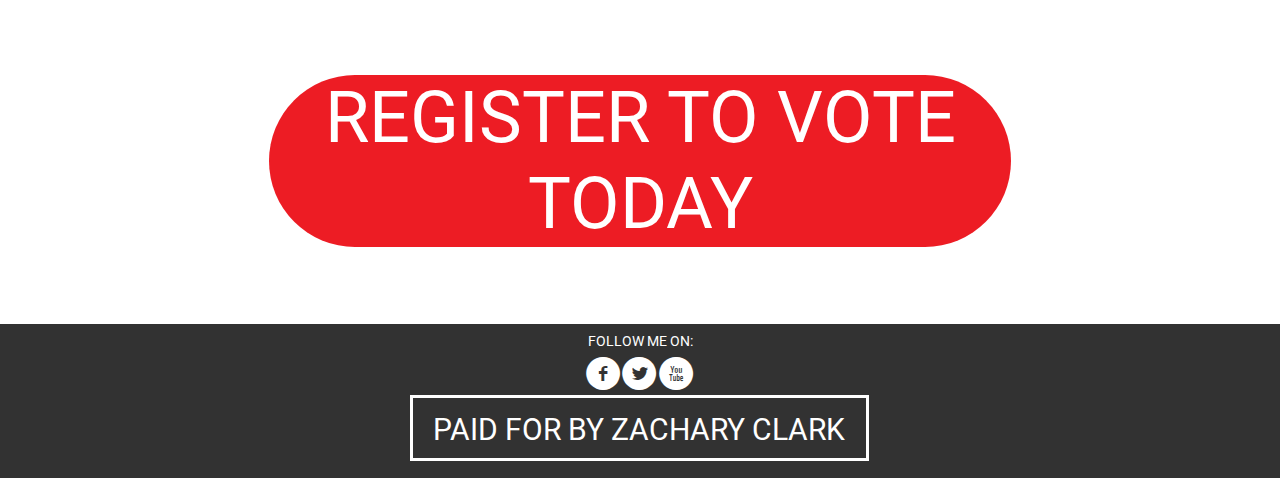
==== commit 0e4ac058: "Update index.html" ====
--- a/docs/index.html
+++ b/docs/index.html
@@ -89,6 +89,9 @@
     <div align="center" style="color:#FFFFFF";><!-- group -->
      <h1>space</h1>
     </div>
+    <div align="center" style="font-size:18px">
+     <h1>View print campaign materials <a href="print.html">page 2</a> ?</h1>
+    </div>
     <div class="clearfix colelem" id="pu585-4"><!-- group -->
       <img class="block" id="u548_img" src="images/sample%20ballot.jpg?crc=59678370" alt="" data-heightwidthratio="0.48695652173913045" data-image-width="920" data-image-height="448"/>
     </div>
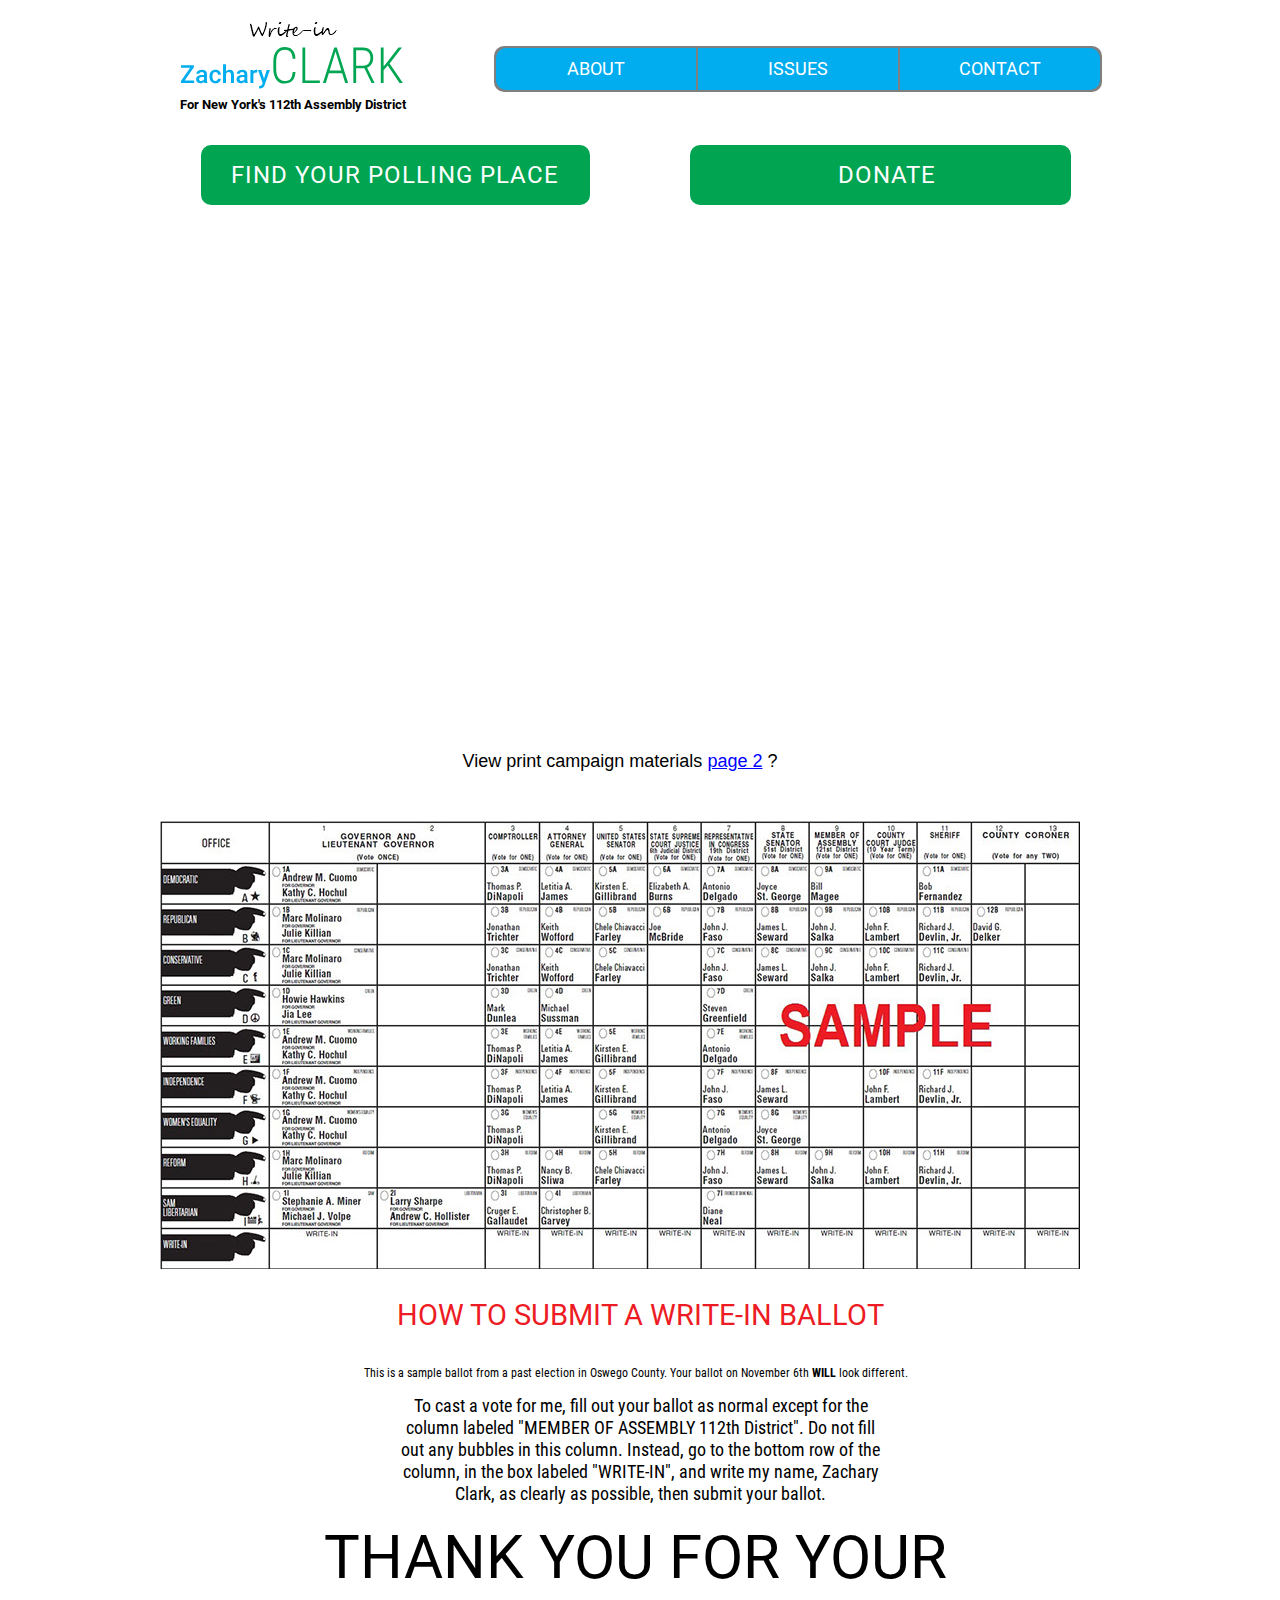
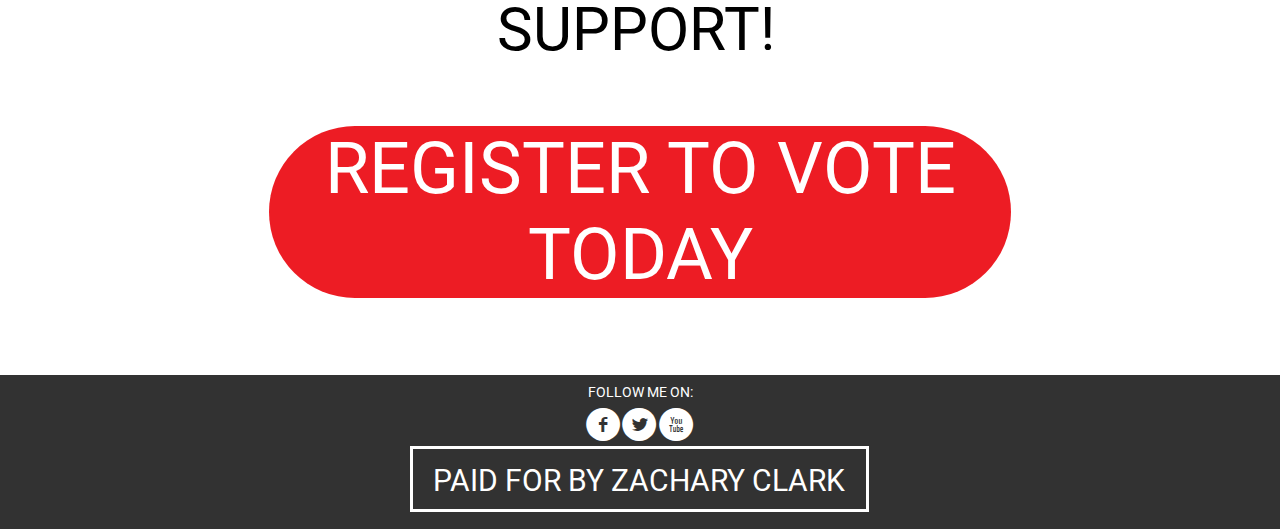
==== commit b6b2787b: "Update index.html" ====
--- a/docs/index.html
+++ b/docs/index.html
@@ -92,6 +92,15 @@
     <div align="center" style="font-size:18px">
      <h1>View print campaign materials <a href="print.html">page 2</a> ?</h1>
     </div>
+    <div align="center" style="color:#FFFFFF";><!-- group -->
+     <h1>space</h1>
+    </div>
+    <div align="center" style="color:#FFFFFF";><!-- group -->
+     <h1>space</h1>
+    </div>
+    <div align="center" style="color:#FFFFFF";><!-- group -->
+     <h1>space</h1>
+    </div>
     <div class="clearfix colelem" id="pu585-4"><!-- group -->
       <img class="block" id="u548_img" src="images/sample%20ballot.jpg?crc=59678370" alt="" data-heightwidthratio="0.48695652173913045" data-image-width="920" data-image-height="448"/>
     </div>
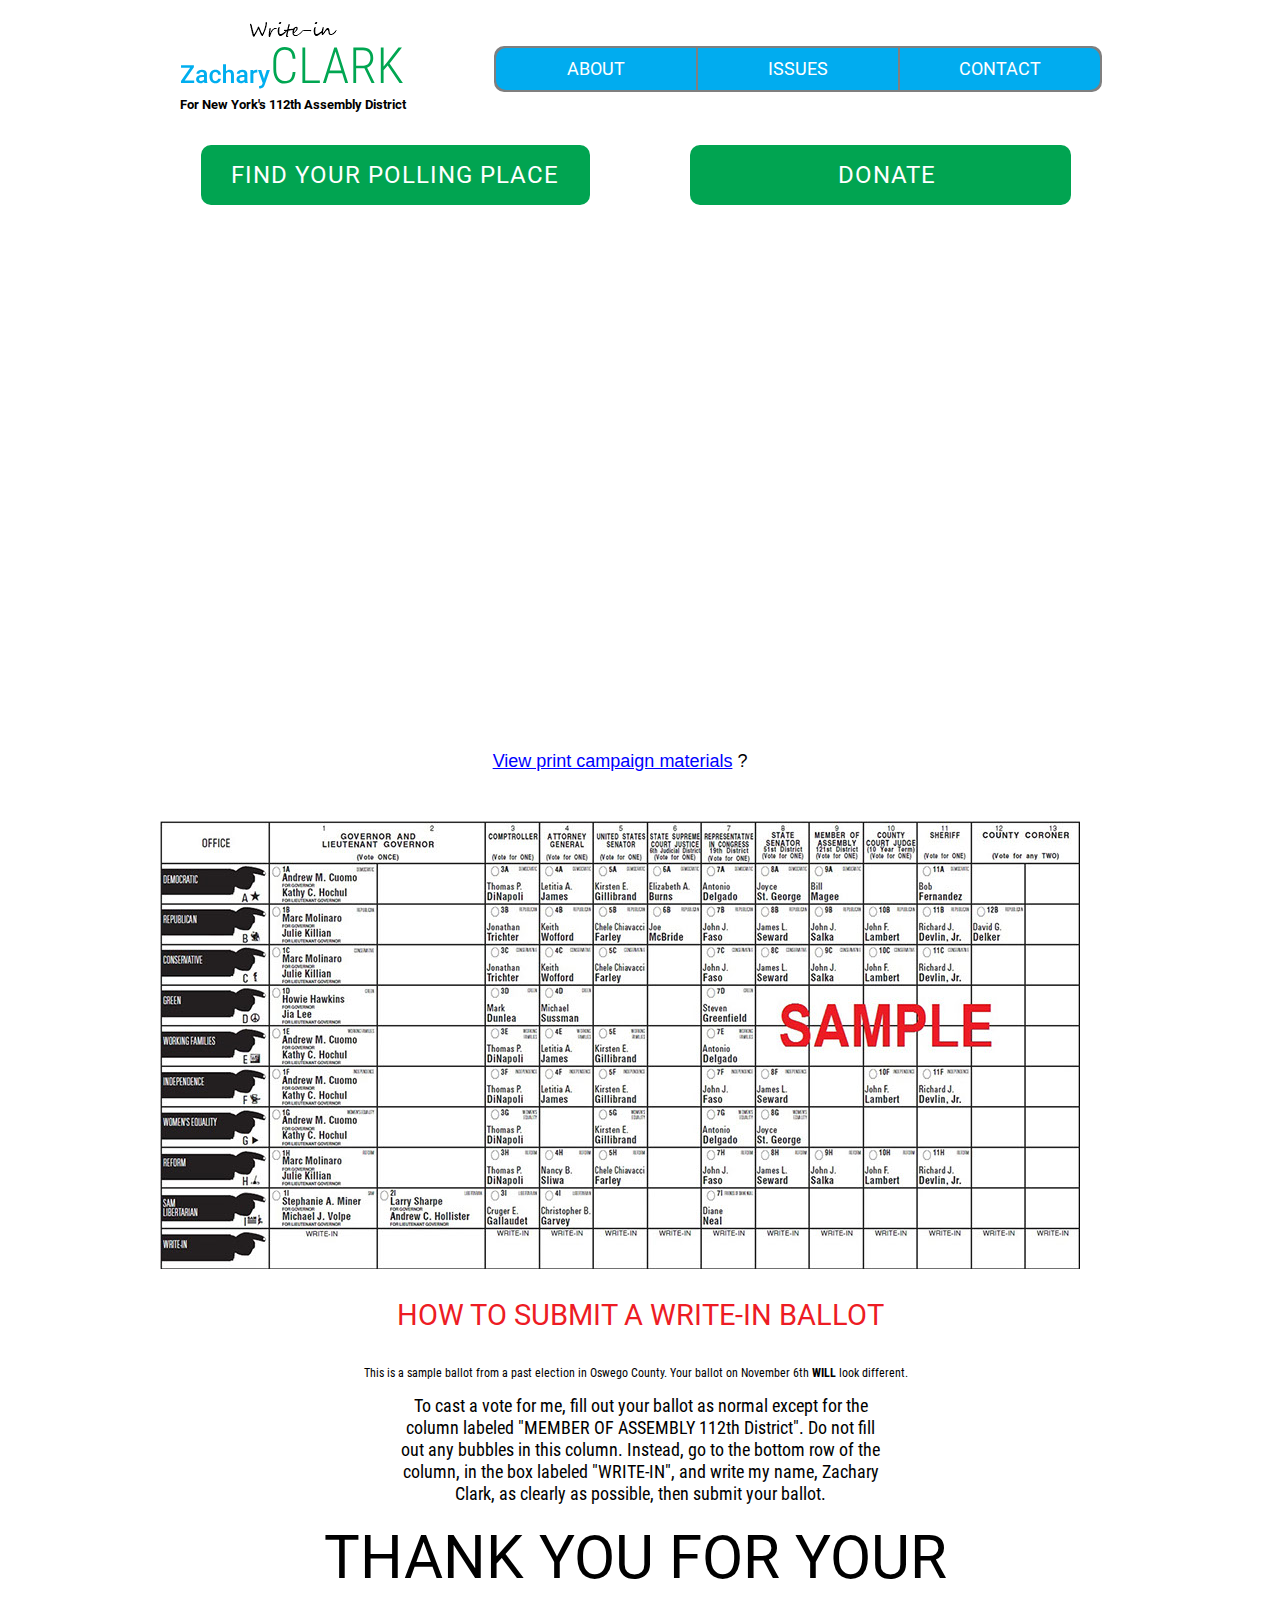
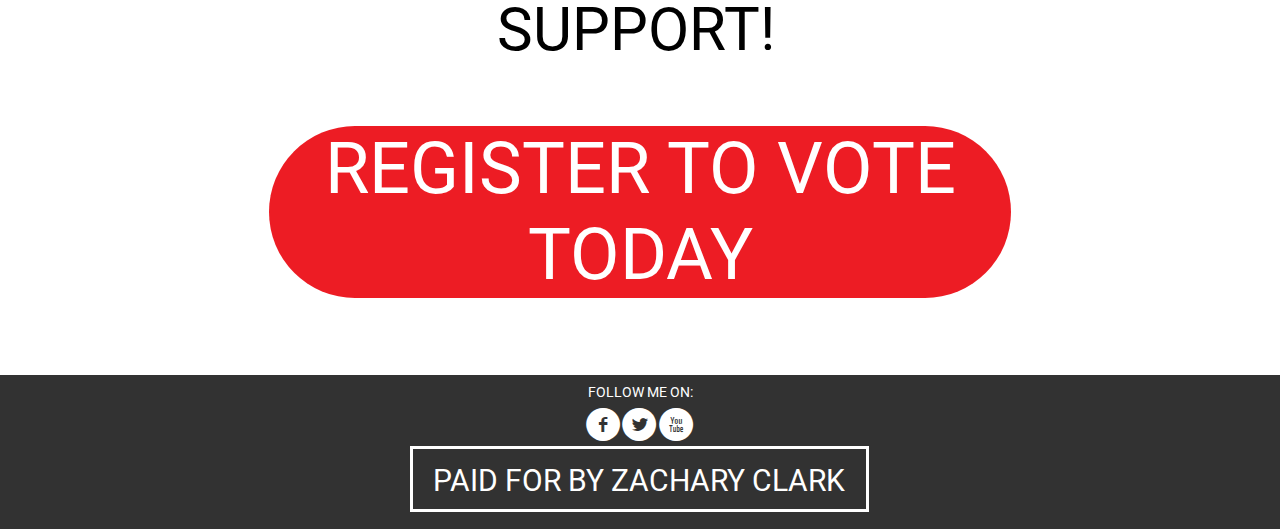
==== commit 0eba01f8: "Update index.html" ====
--- a/docs/index.html
+++ b/docs/index.html
@@ -90,7 +90,7 @@
      <h1>space</h1>
     </div>
     <div align="center" style="font-size:18px">
-     <h1>View print campaign materials <a href="print.html">page 2</a> ?</h1>
+     <h1><a href="print.html">View print campaign materials</a> ?</h1>
     </div>
     <div align="center" style="color:#FFFFFF";><!-- group -->
      <h1>space</h1>
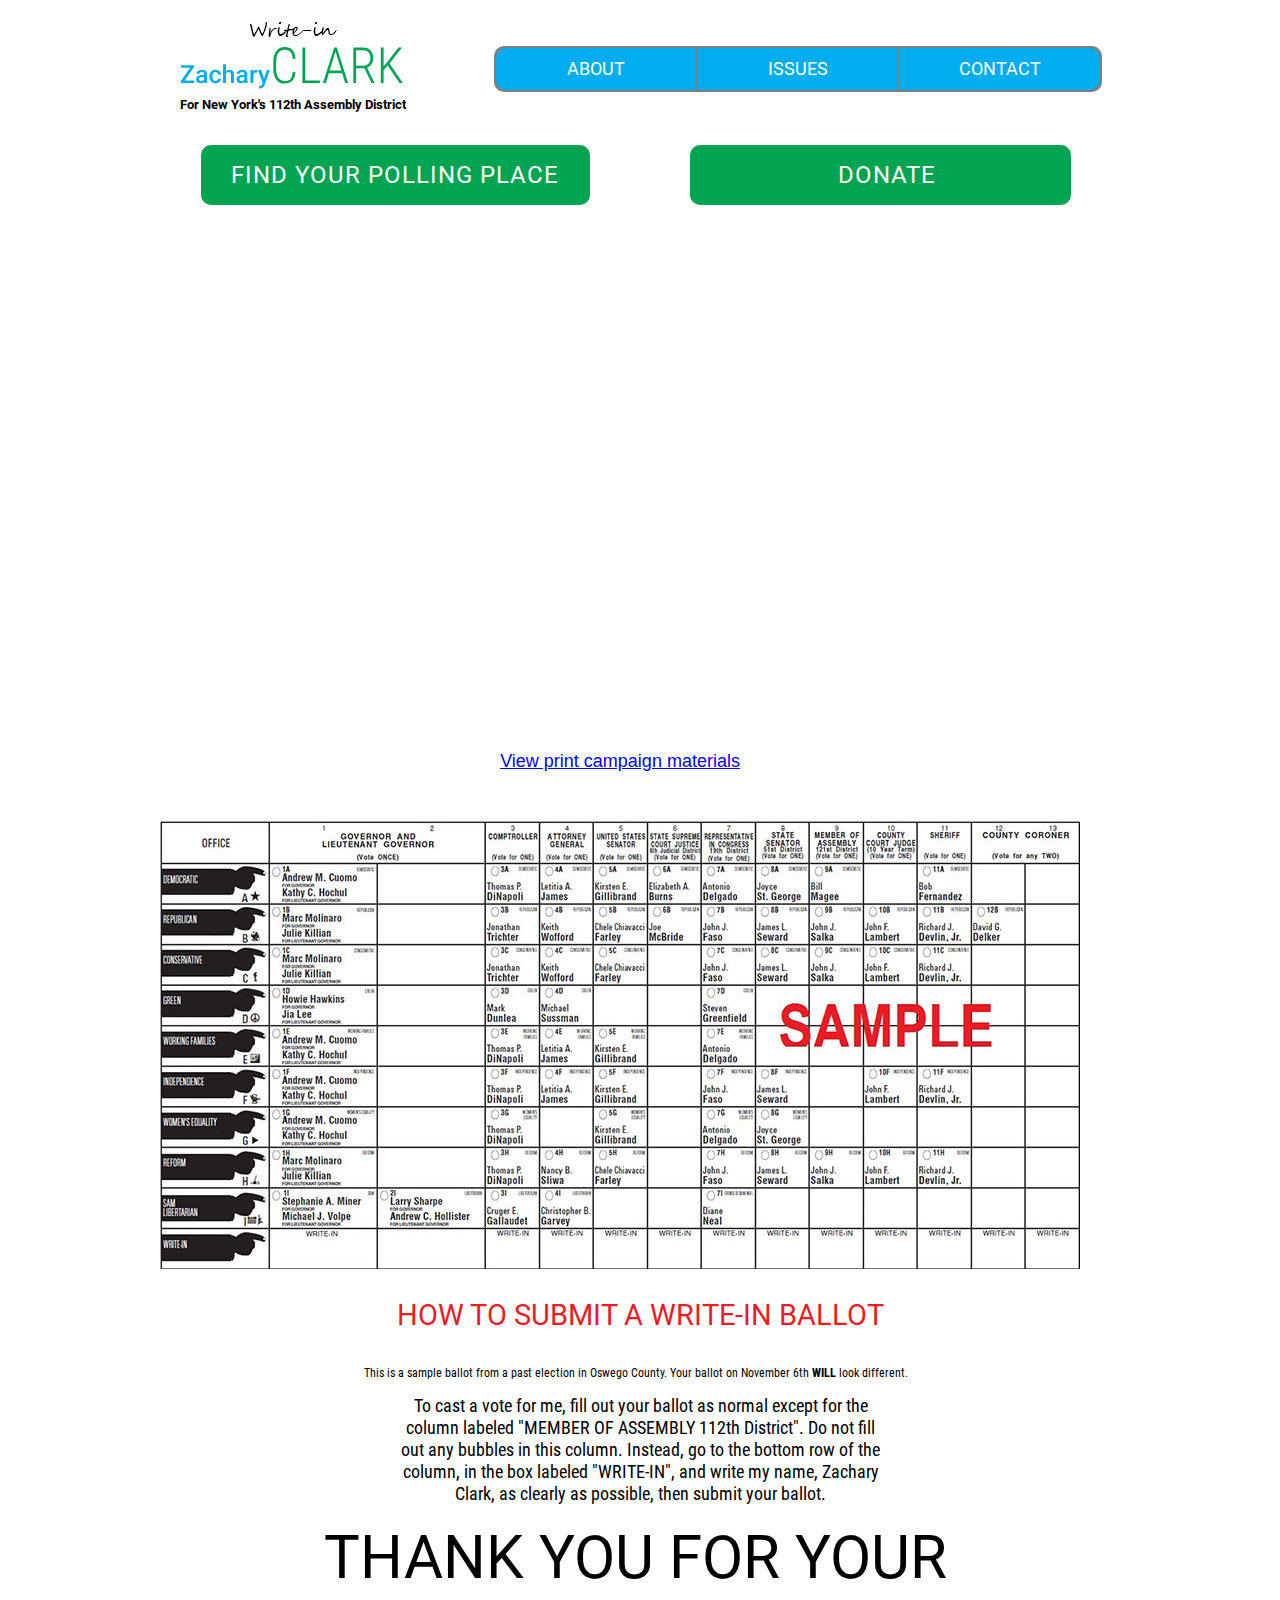
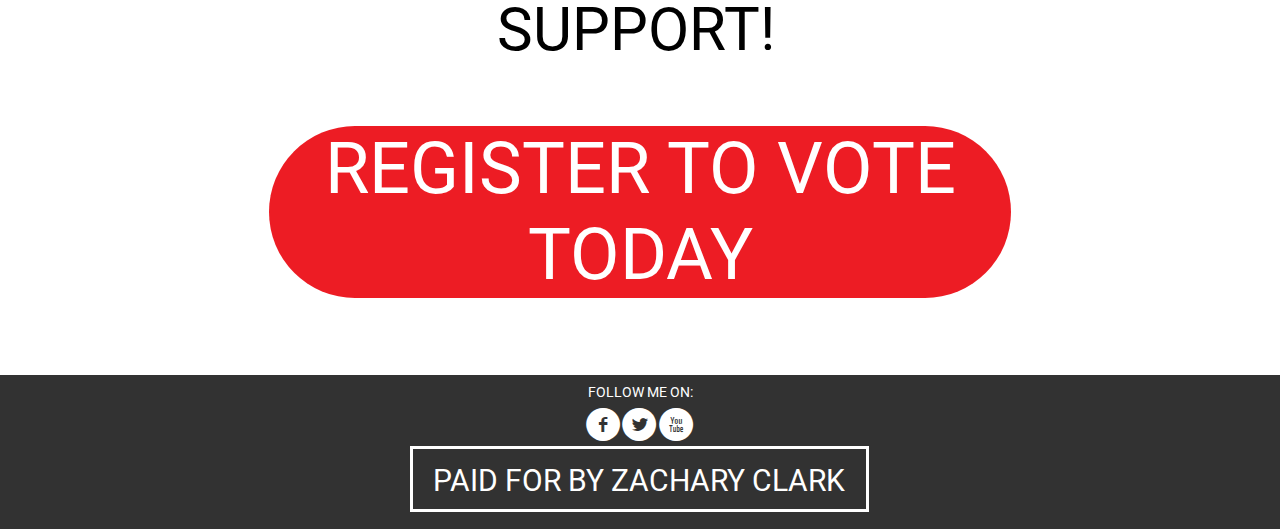
==== commit c806c63c: "Update index.html" ====
--- a/docs/index.html
+++ b/docs/index.html
@@ -90,7 +90,7 @@
      <h1>space</h1>
     </div>
     <div align="center" style="font-size:18px">
-     <h1><a href="print.html">View print campaign materials</a> ?</h1>
+     <h1><a href="print.html">View print campaign materials</a></h1>
     </div>
     <div align="center" style="color:#FFFFFF";><!-- group -->
      <h1>space</h1>
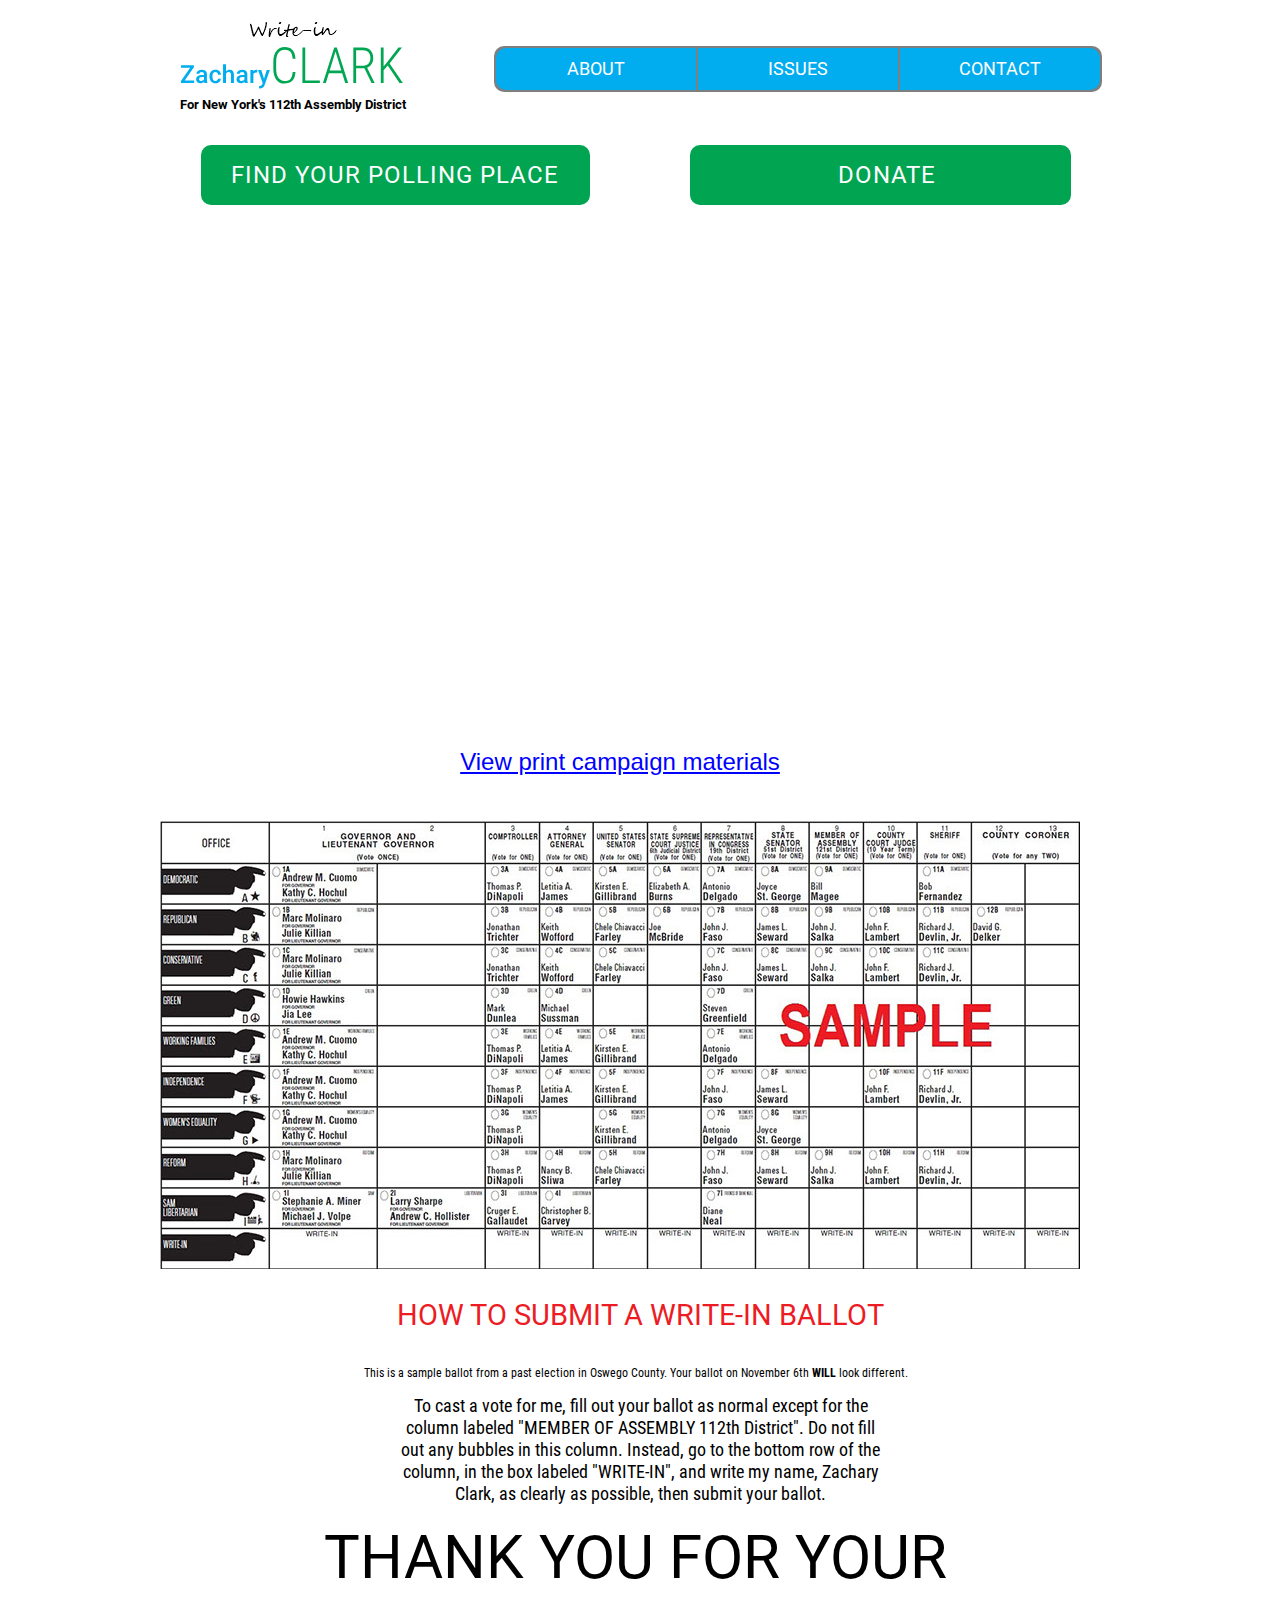
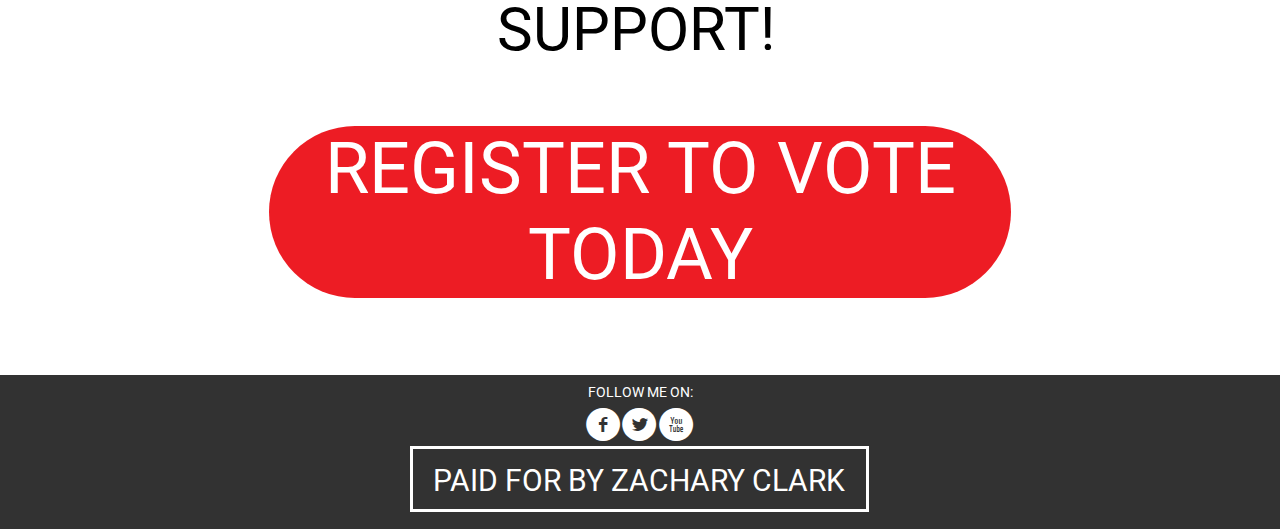
==== commit e0b872ec: "Update index.html" ====
--- a/docs/index.html
+++ b/docs/index.html
@@ -89,7 +89,7 @@
     <div align="center" style="color:#FFFFFF";><!-- group -->
      <h1>space</h1>
     </div>
-    <div align="center" style="font-size:18px">
+    <div align="center" style="font-size:24px">
      <h1><a href="print.html">View print campaign materials</a></h1>
     </div>
     <div align="center" style="color:#FFFFFF";><!-- group -->
